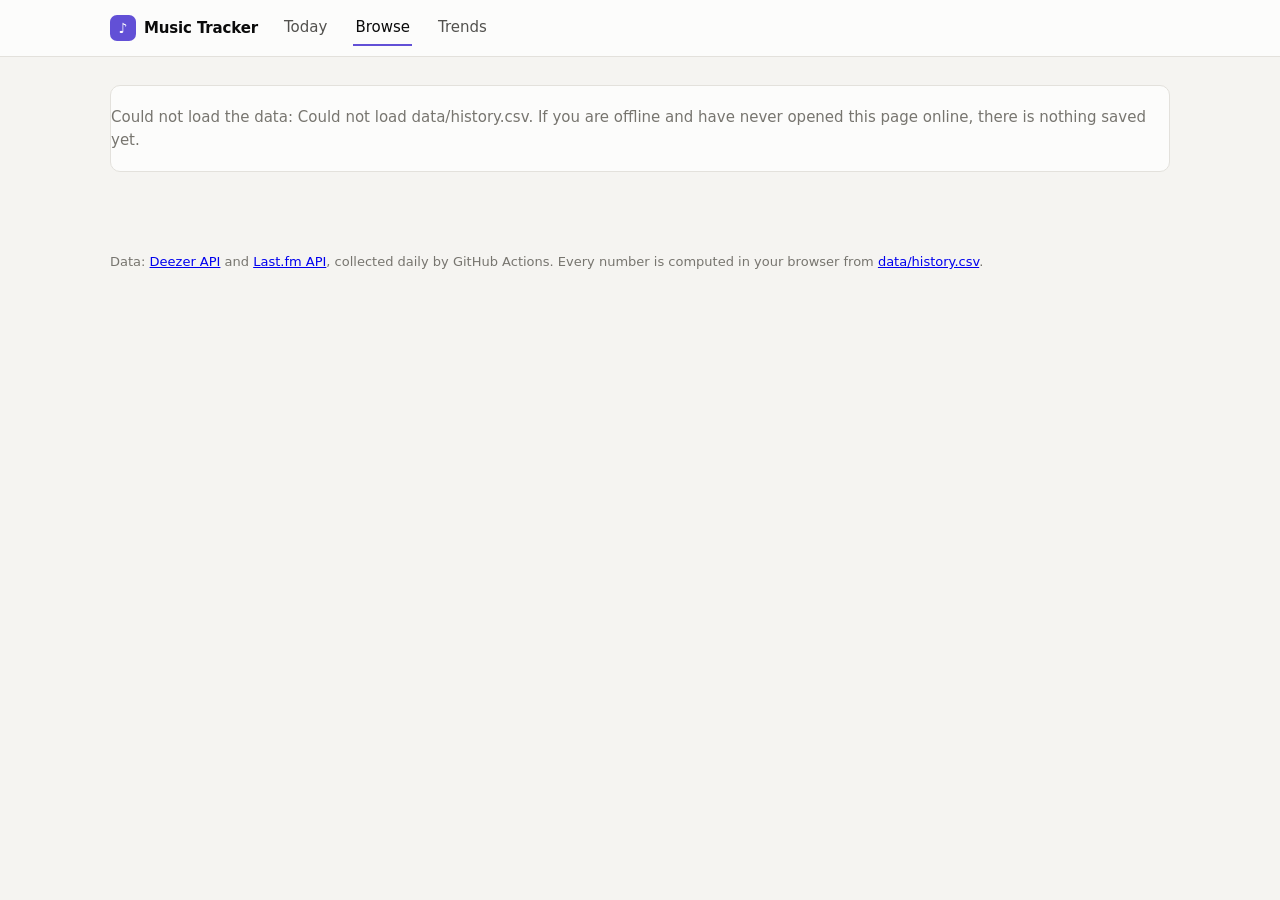
==== site/browse.html @ 7ea9a16c "Add shared layout, charts and the Today page Co-Authored-By: Claude Opus 5.5 <noreply@anthropic.com>" ====
<!DOCTYPE html>
<html lang="en">
<head>
  <meta charset="utf-8">
  <meta name="viewport" content="width=device-width, initial-scale=1">
  <title>Browse · Music Tracker</title>
  <meta name="description" content="Daily Deezer and Last.fm numbers for 15 artists.">
  <meta name="theme-color" content="#6250d6">
  <link rel="manifest" href="manifest.webmanifest">
  <link rel="icon" href="icons/icon.svg" type="image/svg+xml">
  <link rel="apple-touch-icon" href="icons/icon-192.png">
  <link rel="stylesheet" href="css/style.css">
</head>
<body>
  <main id="app"><p class="muted">Loading…</p></main>
  <footer>Data: <a href="https://developers.deezer.com/api">Deezer API</a> and <a href="https://www.last.fm/api">Last.fm API</a>, collected daily by GitHub Actions. Every number is computed in your browser from <a href="data/history.csv">data/history.csv</a>.</footer>
  <script type="module" src="js/browse.js"></script>
</body>
</html>
---- site/css/style.css ----
/* One set of fonts and colors for all three pages. */
:root {
  color-scheme: light;
  --font: "Inter", "Segoe UI", system-ui, -apple-system, Roboto, Helvetica, Arial, sans-serif;
  --mono: ui-monospace, "SF Mono", Menlo, Consolas, monospace;
  --bg: #f5f4f1;
  --surface-1: #fcfcfb;
  --border: #e3e1dc;
  --grid: #ebe9e4;
  --text-primary: #0b0b0b;
  --text-secondary: #52514e;
  --text-muted: #77756f;
  --accent: #6250d6;
  --accent-ink: #ffffff;
  --up: #1a7f37;
  --down: #c4342f;
  --good: #1a7f37;
  --critical: #c4342f;
  --series-1: #2a78d6; --series-2: #eb6834; --series-3: #1baf7a; --series-4: #eda100;
  --series-5: #e87ba4; --series-6: #008300; --series-7: #6250d6; --series-8: #e34948;
  --star: #e0a100;
  --radius: 10px;
}
@media (prefers-color-scheme: dark) {
  :root {
    color-scheme: dark;
    --bg: #121211;
    --surface-1: #1a1a19;
    --border: #2f2f2c;
    --grid: #2a2a28;
    --text-primary: #f0efec;
    --text-secondary: #c3c2b7;
    --text-muted: #98978f;
    --accent: #9085e9;
    --accent-ink: #121211;
    --up: #4cc26a;
    --down: #ef7470;
    --good: #4cc26a;
    --critical: #ef7470;
    --series-1: #3987e5; --series-2: #d95926; --series-3: #199e70; --series-4: #c98500;
    --series-5: #d55181; --series-6: #0ca30c; --series-7: #9085e9; --series-8: #e66767;
  }
}

* { box-sizing: border-box; }
html, body { margin: 0; }
body {
  font-family: var(--font);
  background: var(--bg);
  color: var(--text-primary);
  line-height: 1.5;
  font-size: 15px;
}

/* Navigation bar (shared, injected by common.js) */
.nav {
  position: sticky; top: 0; z-index: 10;
  background: var(--surface-1);
  border-bottom: 1px solid var(--border);
}
.nav-inner {
  max-width: 1100px; margin: 0 auto; padding: 0 20px;
  display: flex; align-items: center; gap: 24px; height: 56px;
}
.brand { font-weight: 700; letter-spacing: -0.01em; color: var(--text-primary); text-decoration: none; display: flex; align-items: center; gap: 8px; }
.brand-mark { width: 26px; height: 26px; border-radius: 7px; background: var(--accent); display: grid; place-items: center; color: var(--accent-ink); font-size: 14px; }
.nav a.tab { color: var(--text-secondary); text-decoration: none; padding: 6px 2px; border-bottom: 2px solid transparent; font-weight: 500; }
.nav a.tab:hover { color: var(--text-primary); }
.nav a.tab[aria-current="page"] { color: var(--text-primary); border-bottom-color: var(--accent); }
.nav .spacer { flex: 1; }
.offline-badge { font-size: 12px; color: var(--text-secondary); border: 1px solid var(--border); border-radius: 999px; padding: 2px 10px; display: none; }
body.offline .offline-badge { display: inline-block; }

main { max-width: 1100px; margin: 0 auto; padding: 28px 20px 60px; }
h1 { font-size: 28px; letter-spacing: -0.02em; margin: 0 0 4px; }
h2 { font-size: 19px; letter-spacing: -0.01em; margin: 0 0 8px; }
.lede { color: var(--text-secondary); margin: 0 0 24px; }
.muted { color: var(--text-muted); }
.small { font-size: 13px; }

.card {
  background: var(--surface-1);
  border: 1px solid var(--border);
  border-radius: var(--radius);
  padding: 18px 20px;
  margin-bottom: 20px;
}

/* Stat tiles */
.tiles { display: grid; grid-template-columns: repeat(auto-fit, minmax(160px, 1fr)); gap: 12px; margin-bottom: 20px; }
.tile { background: var(--surface-1); border: 1px solid var(--border); border-radius: var(--radius); padding: 14px 16px; }
.tile .label { font-size: 12px; color: var(--text-secondary); text-transform: uppercase; letter-spacing: .04em; }
.tile .value { font-size: 26px; font-weight: 650; letter-spacing: -0.02em; font-variant-numeric: tabular-nums; }
.tile .sub { font-size: 13px; color: var(--text-muted); }

/* Source status */
.sources { display: flex; flex-wrap: wrap; gap: 10px; }
.source { display: flex; align-items: center; gap: 8px; border: 1px solid var(--border); border-radius: 999px; padding: 4px 12px 4px 8px; }
.dot { width: 18px; height: 18px; border-radius: 50%; display: grid; place-items: center; font-size: 11px; color: #fff; font-weight: 700; }
.dot.ok { background: var(--good); }
.dot.fail { background: var(--critical); }

/* Tables */
.table-wrap { overflow-x: auto; }
table { width: 100%; border-collapse: collapse; font-variant-numeric: tabular-nums; }
th, td { text-align: left; padding: 8px 10px; border-bottom: 1px solid var(--grid); white-space: nowrap; }
th { font-size: 12px; text-transform: uppercase; letter-spacing: .04em; color: var(--text-secondary); font-weight: 600; }
td.num, th.num { text-align: right; }
tr:last-child td { border-bottom: none; }
.delta { font-size: 12px; display: block; }
.delta.up { color: var(--up); }
.delta.down { color: var(--down); }
.delta.flat { color: var(--text-muted); }
th.sortable { cursor: pointer; user-select: none; }
th.sortable:hover { color: var(--text-primary); }
th .arrow { display: inline-block; width: 1em; color: var(--accent); }
.genre-pill { font-size: 12px; border: 1px solid var(--border); border-radius: 999px; padding: 1px 8px; color: var(--text-secondary); }

/* Controls */
.controls { display: flex; flex-wrap: wrap; gap: 12px; align-items: end; margin-bottom: 16px; }
.control { display: flex; flex-direction: column; gap: 4px; font-size: 12px; color: var(--text-secondary); }
input[type="search"], select {
  font: inherit; font-size: 14px; color: var(--text-primary);
  background: var(--surface-1); border: 1px solid var(--border); border-radius: 8px; padding: 7px 10px; min-width: 150px;
}
input[type="search"] { min-width: 220px; }
.check { display: flex; align-items: center; gap: 6px; font-size: 14px; color: var(--text-primary); }
button { font: inherit; }
.star-btn { background: none; border: none; cursor: pointer; font-size: 20px; line-height: 1; color: var(--text-muted); padding: 2px 4px; }
.star-btn[aria-pressed="true"] { color: var(--star); }
.chips { display: flex; flex-wrap: wrap; gap: 6px; }
.chip { display: inline-flex; align-items: center; gap: 6px; border: 1px solid var(--border); border-radius: 999px; padding: 3px 10px; font-size: 13px; cursor: pointer; background: var(--surface-1); color: var(--text-secondary); }
.chip[aria-pressed="true"] { color: var(--text-primary); border-color: var(--text-secondary); }
.chip .swatch { width: 10px; height: 10px; border-radius: 3px; background: var(--grid); }

/* Charts */
.chart { position: relative; width: 100%; }
.chart svg { display: block; width: 100%; height: auto; overflow: visible; }
.chart text { font-family: var(--font); fill: var(--text-secondary); font-size: 12px; }
.chart .axis line, .chart .grid line { stroke: var(--grid); }
.chart .baseline { stroke: var(--text-muted); }
.legend { display: flex; flex-wrap: wrap; gap: 12px; font-size: 13px; color: var(--text-secondary); margin: 8px 0 0; }
.legend span::before { content: ""; display: inline-block; width: 10px; height: 10px; border-radius: 3px; margin-right: 6px; background: var(--c); vertical-align: -1px; }
.tooltip {
  position: absolute; pointer-events: none; z-index: 5;
  background: var(--surface-1); color: var(--text-primary);
  border: 1px solid var(--border); border-radius: 8px; padding: 8px 10px;
  box-shadow: 0 4px 16px rgba(0,0,0,.12); font-size: 13px; min-width: 140px;
  opacity: 0; transition: opacity .08s;
}
.tooltip .t-title { font-weight: 600; margin-bottom: 4px; }
.tooltip .t-row { display: flex; gap: 8px; justify-content: space-between; font-variant-numeric: tabular-nums; }
.tooltip .t-key::before { content: ""; display: inline-block; width: 8px; height: 8px; border-radius: 2px; background: var(--c); margin-right: 6px; }

/* Trends findings */
.finding h2 { font-size: 20px; }
.finding p { color: var(--text-secondary); max-width: 75ch; }
.finding .how { font-size: 13px; color: var(--text-muted); }
details summary { cursor: pointer; color: var(--text-secondary); font-size: 13px; margin-top: 8px; }

.empty { color: var(--text-muted); padding: 20px 0; }
footer { max-width: 1100px; margin: 0 auto; padding: 0 20px 40px; color: var(--text-muted); font-size: 13px; }
@media (max-width: 640px) {
  .nav-inner { gap: 14px; }
  .brand span.name { display: none; }
}
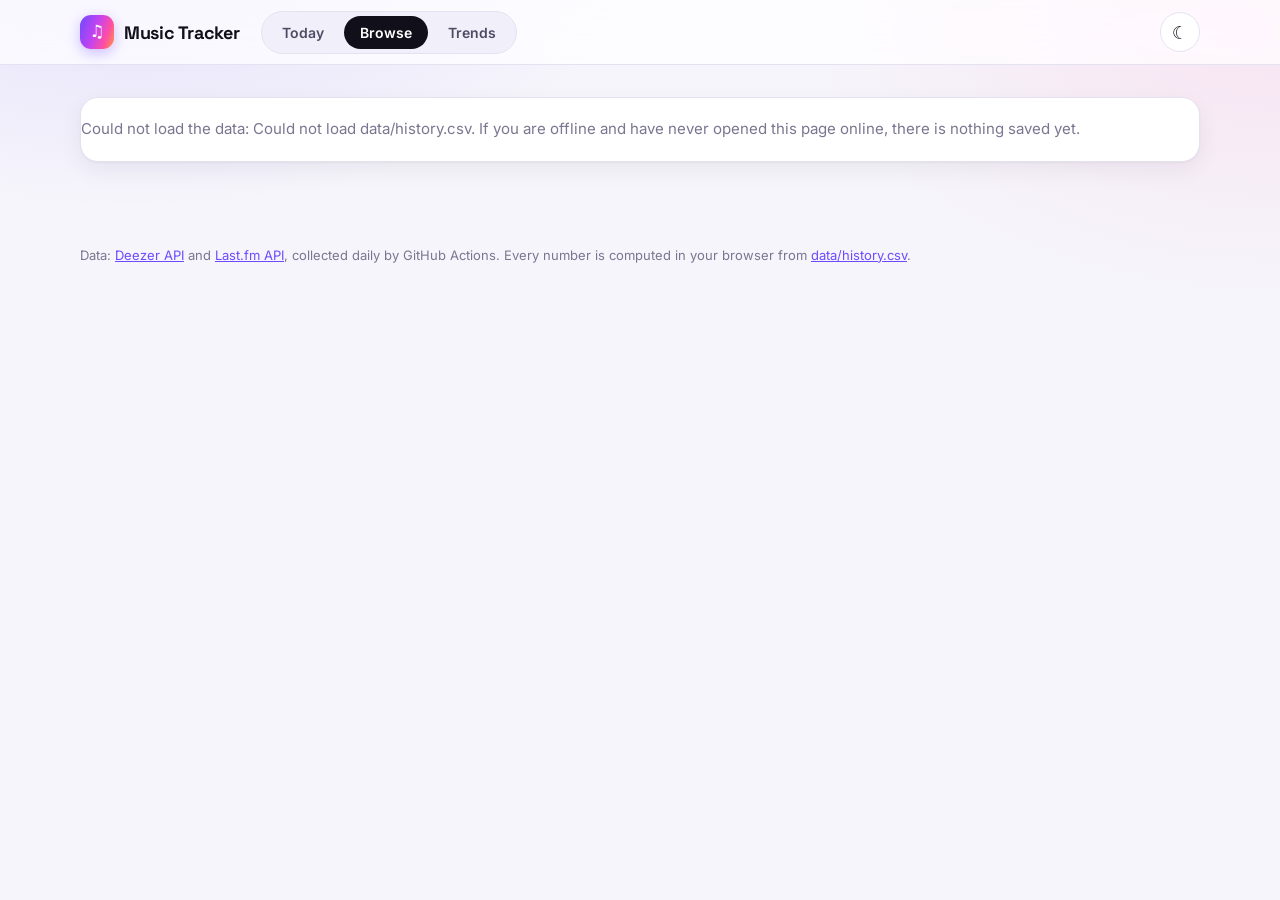
==== commit eede7715: "Redesign: new fonts, light and dark themes with a toggle, artist pop-up card Co-Authored-By: Claude " ====
--- a/site/browse.html
+++ b/site/browse.html
@@ -5,10 +5,20 @@
   <meta name="viewport" content="width=device-width, initial-scale=1">
   <title>Browse · Music Tracker</title>
   <meta name="description" content="Daily Deezer and Last.fm numbers for 15 artists.">
-  <meta name="theme-color" content="#6250d6">
+  <meta name="theme-color" content="#0b0a12">
   <link rel="manifest" href="manifest.webmanifest">
   <link rel="icon" href="icons/icon.svg" type="image/svg+xml">
   <link rel="apple-touch-icon" href="icons/icon-192.png">
+  <script>
+    // Apply the saved theme (or the system's) before the page paints, so there is no flash.
+    (function () {
+      var t = null;
+      try { t = JSON.parse(localStorage.getItem("music-tracker-theme")); } catch (e) {}
+      if (t !== "light" && t !== "dark") t = matchMedia("(prefers-color-scheme: dark)").matches ? "dark" : "light";
+      document.documentElement.dataset.theme = t;
+    })();
+  </script>
+  <link rel="preload" href="fonts/space-grotesk.woff2" as="font" type="font/woff2" crossorigin>
   <link rel="stylesheet" href="css/style.css">
 </head>
 <body>
--- a/site/css/style.css
+++ b/site/css/style.css
@@ -1,166 +1,363 @@
-/* One set of fonts and colors for all three pages. */
-:root {
+/* One set of fonts and colors for all three pages, in a light and a dark theme.
+   The theme is set on <html data-theme="light|dark"> by the small script in each page's <head>. */
+@font-face { font-family: "Inter"; src: url("../fonts/inter.woff2") format("woff2"); font-weight: 100 900; font-display: swap; }
+@font-face { font-family: "Space Grotesk"; src: url("../fonts/space-grotesk.woff2") format("woff2"); font-weight: 300 700; font-display: swap; }
+
+:root, [data-theme="light"] {
   color-scheme: light;
-  --font: "Inter", "Segoe UI", system-ui, -apple-system, Roboto, Helvetica, Arial, sans-serif;
-  --mono: ui-monospace, "SF Mono", Menlo, Consolas, monospace;
-  --bg: #f5f4f1;
-  --surface-1: #fcfcfb;
-  --border: #e3e1dc;
-  --grid: #ebe9e4;
-  --text-primary: #0b0b0b;
-  --text-secondary: #52514e;
-  --text-muted: #77756f;
-  --accent: #6250d6;
+  --font: "Inter", system-ui, -apple-system, "Segoe UI", Roboto, sans-serif;
+  --display: "Space Grotesk", "Inter", system-ui, sans-serif;
+  --bg: #f6f5fb;
+  --bg-glow-1: rgba(124, 92, 255, .16);
+  --bg-glow-2: rgba(255, 92, 168, .12);
+  --surface-1: #ffffff;
+  --surface-2: #f1effa;
+  --nav-bg: rgba(255, 255, 255, .72);
+  --border: #e5e2f0;
+  --grid: #ece9f5;
+  --text-primary: #110f1a;
+  --text-secondary: #4f4b63;
+  --text-muted: #7a7690;
+  --accent: #6d4aff;
+  --accent-2: #ff4fa3;
+  --accent-3: #ff9a3c;
   --accent-ink: #ffffff;
-  --up: #1a7f37;
-  --down: #c4342f;
-  --good: #1a7f37;
-  --critical: #c4342f;
+  --grad: linear-gradient(110deg, #6d4aff 0%, #c443f0 45%, #ff4fa3 75%, #ff9a3c 100%);
+  --up: #12804a;
+  --down: #d1335b;
+  --up-bg: rgba(18, 128, 74, .10);
+  --down-bg: rgba(209, 51, 91, .10);
+  --good: #12804a;
+  --critical: #d1335b;
   --series-1: #2a78d6; --series-2: #eb6834; --series-3: #1baf7a; --series-4: #eda100;
   --series-5: #e87ba4; --series-6: #008300; --series-7: #6250d6; --series-8: #e34948;
-  --star: #e0a100;
-  --radius: 10px;
-}
-@media (prefers-color-scheme: dark) {
-  :root {
-    color-scheme: dark;
-    --bg: #121211;
-    --surface-1: #1a1a19;
-    --border: #2f2f2c;
-    --grid: #2a2a28;
-    --text-primary: #f0efec;
-    --text-secondary: #c3c2b7;
-    --text-muted: #98978f;
-    --accent: #9085e9;
-    --accent-ink: #121211;
-    --up: #4cc26a;
-    --down: #ef7470;
-    --good: #4cc26a;
-    --critical: #ef7470;
-    --series-1: #3987e5; --series-2: #d95926; --series-3: #199e70; --series-4: #c98500;
-    --series-5: #d55181; --series-6: #0ca30c; --series-7: #9085e9; --series-8: #e66767;
-  }
+  --star: #f5a400;
+  --shadow: 0 1px 2px rgba(17, 15, 26, .04), 0 8px 24px rgba(17, 15, 26, .06);
+  --shadow-lift: 0 2px 4px rgba(17, 15, 26, .06), 0 16px 40px rgba(17, 15, 26, .12);
+  --radius: 18px;
+}
+[data-theme="dark"] {
+  color-scheme: dark;
+  --bg: #0b0a12;
+  --bg-glow-1: rgba(124, 92, 255, .22);
+  --bg-glow-2: rgba(255, 79, 163, .14);
+  --surface-1: #15131f;
+  --surface-2: #1d1a2b;
+  --nav-bg: rgba(11, 10, 18, .7);
+  --border: #2a2640;
+  --grid: #24213a;
+  --text-primary: #f4f2fb;
+  --text-secondary: #c2bed6;
+  --text-muted: #8e89a6;
+  --accent: #9b85ff;
+  --accent-2: #ff6fb5;
+  --accent-ink: #0b0a12;
+  --grad: linear-gradient(110deg, #8f78ff 0%, #d264f5 45%, #ff6fb5 75%, #ffb066 100%);
+  --up: #3ddc84;
+  --down: #ff6b8b;
+  --up-bg: rgba(61, 220, 132, .12);
+  --down-bg: rgba(255, 107, 139, .12);
+  --good: #3ddc84;
+  --critical: #ff6b8b;
+  --series-1: #3987e5; --series-2: #d95926; --series-3: #199e70; --series-4: #c98500;
+  --series-5: #d55181; --series-6: #0ca30c; --series-7: #9085e9; --series-8: #e66767;
+  --shadow: 0 1px 2px rgba(0, 0, 0, .3), 0 8px 24px rgba(0, 0, 0, .25);
+  --shadow-lift: 0 2px 6px rgba(0, 0, 0, .4), 0 18px 44px rgba(0, 0, 0, .45);
 }
 
 * { box-sizing: border-box; }
 html, body { margin: 0; }
 body {
   font-family: var(--font);
-  background: var(--bg);
+  background:
+    radial-gradient(900px 500px at 10% -10%, var(--bg-glow-1), transparent 60%),
+    radial-gradient(800px 500px at 100% 0%, var(--bg-glow-2), transparent 60%),
+    var(--bg);
+  background-attachment: fixed;
   color: var(--text-primary);
   line-height: 1.5;
   font-size: 15px;
-}
-
-/* Navigation bar (shared, injected by common.js) */
+  -webkit-font-smoothing: antialiased;
+  transition: background-color .3s, color .3s;
+}
+a { color: var(--accent); }
+code { font-family: ui-monospace, Menlo, Consolas, monospace; font-size: .9em; background: var(--surface-2); padding: 1px 6px; border-radius: 6px; }
+
+/* ---------- navigation ---------- */
 .nav {
-  position: sticky; top: 0; z-index: 10;
-  background: var(--surface-1);
+  position: sticky; top: 0; z-index: 30;
+  background: var(--nav-bg);
+  backdrop-filter: saturate(1.6) blur(16px);
+  -webkit-backdrop-filter: saturate(1.6) blur(16px);
   border-bottom: 1px solid var(--border);
 }
-.nav-inner {
-  max-width: 1100px; margin: 0 auto; padding: 0 20px;
-  display: flex; align-items: center; gap: 24px; height: 56px;
-}
-.brand { font-weight: 700; letter-spacing: -0.01em; color: var(--text-primary); text-decoration: none; display: flex; align-items: center; gap: 8px; }
-.brand-mark { width: 26px; height: 26px; border-radius: 7px; background: var(--accent); display: grid; place-items: center; color: var(--accent-ink); font-size: 14px; }
-.nav a.tab { color: var(--text-secondary); text-decoration: none; padding: 6px 2px; border-bottom: 2px solid transparent; font-weight: 500; }
+.nav-inner { max-width: 1160px; margin: 0 auto; padding: 0 20px; display: flex; align-items: center; gap: 8px; height: 64px; }
+.brand { font-family: var(--display); font-weight: 700; font-size: 18px; letter-spacing: -0.02em; color: var(--text-primary); text-decoration: none; display: flex; align-items: center; gap: 10px; margin-right: 14px; }
+.brand-mark { width: 34px; height: 34px; border-radius: 11px; background: var(--grad); display: grid; place-items: center; color: #fff; font-size: 17px; box-shadow: 0 4px 14px rgba(109, 74, 255, .35); }
+.tabs { display: flex; gap: 4px; background: var(--surface-2); padding: 4px; border-radius: 999px; border: 1px solid var(--border); }
+.nav a.tab { color: var(--text-secondary); text-decoration: none; padding: 6px 16px; border-radius: 999px; font-weight: 600; font-size: 14px; transition: color .15s, background .15s; }
 .nav a.tab:hover { color: var(--text-primary); }
-.nav a.tab[aria-current="page"] { color: var(--text-primary); border-bottom-color: var(--accent); }
+.nav a.tab[aria-current="page"] { color: var(--accent-ink); background: var(--text-primary); }
+[data-theme="dark"] .nav a.tab[aria-current="page"] { background: var(--text-primary); color: #0b0a12; }
 .nav .spacer { flex: 1; }
-.offline-badge { font-size: 12px; color: var(--text-secondary); border: 1px solid var(--border); border-radius: 999px; padding: 2px 10px; display: none; }
+.offline-badge { font-size: 12px; color: var(--text-secondary); border: 1px solid var(--border); border-radius: 999px; padding: 3px 10px; display: none; }
 body.offline .offline-badge { display: inline-block; }
-
-main { max-width: 1100px; margin: 0 auto; padding: 28px 20px 60px; }
-h1 { font-size: 28px; letter-spacing: -0.02em; margin: 0 0 4px; }
-h2 { font-size: 19px; letter-spacing: -0.01em; margin: 0 0 8px; }
-.lede { color: var(--text-secondary); margin: 0 0 24px; }
+.icon-btn {
+  width: 40px; height: 40px; border-radius: 999px; border: 1px solid var(--border);
+  background: var(--surface-1); color: var(--text-primary); cursor: pointer;
+  display: grid; place-items: center; font-size: 18px; transition: transform .2s, background .2s;
+}
+.icon-btn:hover { transform: rotate(-12deg) scale(1.06); }
+.icon-btn:focus-visible, button:focus-visible, a:focus-visible, select:focus-visible, input:focus-visible { outline: 2px solid var(--accent); outline-offset: 2px; }
+
+/* ---------- layout ---------- */
+main { max-width: 1160px; margin: 0 auto; padding: 32px 20px 64px; }
+h1 { font-family: var(--display); font-size: clamp(34px, 5vw, 52px); line-height: 1.05; letter-spacing: -0.035em; margin: 0 0 10px; }
+.grad-text { background: var(--grad); -webkit-background-clip: text; background-clip: text; color: transparent; }
+h2 { font-family: var(--display); font-size: 21px; letter-spacing: -0.02em; margin: 0 0 6px; }
+.lede { color: var(--text-secondary); margin: 0 0 26px; font-size: 16px; max-width: 75ch; }
 .muted { color: var(--text-muted); }
 .small { font-size: 13px; }
+.eyebrow { font-size: 12px; font-weight: 700; letter-spacing: .08em; text-transform: uppercase; color: var(--text-muted); }
 
 .card {
   background: var(--surface-1);
   border: 1px solid var(--border);
   border-radius: var(--radius);
-  padding: 18px 20px;
+  padding: 22px 24px;
   margin-bottom: 20px;
-}
-
-/* Stat tiles */
-.tiles { display: grid; grid-template-columns: repeat(auto-fit, minmax(160px, 1fr)); gap: 12px; margin-bottom: 20px; }
-.tile { background: var(--surface-1); border: 1px solid var(--border); border-radius: var(--radius); padding: 14px 16px; }
-.tile .label { font-size: 12px; color: var(--text-secondary); text-transform: uppercase; letter-spacing: .04em; }
-.tile .value { font-size: 26px; font-weight: 650; letter-spacing: -0.02em; font-variant-numeric: tabular-nums; }
+  box-shadow: var(--shadow);
+}
+.card-head { display: flex; justify-content: space-between; align-items: baseline; gap: 12px; flex-wrap: wrap; margin-bottom: 12px; }
+
+.live { display: inline-flex; align-items: center; gap: 8px; font-size: 13px; font-weight: 600; color: var(--text-secondary); background: var(--surface-1); border: 1px solid var(--border); padding: 5px 12px 5px 10px; border-radius: 999px; }
+.live .pulse { width: 8px; height: 8px; border-radius: 50%; background: var(--good); box-shadow: 0 0 0 0 var(--good); animation: pulse 2s infinite; }
+@keyframes pulse { 0% { box-shadow: 0 0 0 0 color-mix(in srgb, var(--good) 60%, transparent); } 70% { box-shadow: 0 0 0 8px transparent; } 100% { box-shadow: 0 0 0 0 transparent; } }
+
+/* ---------- avatars ---------- */
+.avatar { width: 40px; height: 40px; border-radius: 50%; object-fit: cover; flex: none; background: var(--surface-2); display: inline-grid; place-items: center; font-family: var(--display); font-weight: 700; color: var(--text-secondary); font-size: 14px; }
+.avatar.lg { width: 76px; height: 76px; font-size: 26px; }
+.avatar.xl { width: 104px; height: 104px; font-size: 34px; }
+.avatar.sm { width: 28px; height: 28px; font-size: 11px; }
+.avatar.xs { width: 20px; height: 20px; font-size: 9px; }
+.ring { padding: 3px; border-radius: 50%; background: var(--grad); display: inline-flex; }
+.ring .avatar { border: 3px solid var(--surface-1); }
+.who { display: flex; align-items: center; gap: 12px; min-width: 0; }
+.who .name { font-weight: 650; }
+.clickable { cursor: pointer; }
+
+/* ---------- spotlight (Today) ---------- */
+.spotlight { display: grid; grid-template-columns: 1.4fr 1fr 1fr; gap: 16px; margin-bottom: 20px; }
+.spot {
+  position: relative; overflow: hidden;
+  background: var(--surface-1); border: 1px solid var(--border); border-radius: var(--radius);
+  padding: 22px; box-shadow: var(--shadow); cursor: pointer;
+  transition: transform .2s ease, box-shadow .2s ease;
+}
+.spot:hover { transform: translateY(-3px); box-shadow: var(--shadow-lift); }
+.spot.hero { background: var(--grad); color: #fff; border: none; }
+.spot.hero .eyebrow, .spot.hero .muted { color: rgba(255, 255, 255, .85); }
+.spot.hero .ring { background: rgba(255, 255, 255, .9); }
+.spot.hero .ring .avatar { border-color: transparent; }
+.spot .big { font-family: var(--display); font-size: 40px; font-weight: 700; letter-spacing: -0.03em; line-height: 1.05; margin: 14px 0 4px; font-variant-numeric: tabular-nums; }
+.spot.hero .big { font-size: 54px; }
+.spot .artist { font-family: var(--display); font-size: 20px; font-weight: 700; letter-spacing: -0.02em; }
+.spot.hero::after { content: ""; position: absolute; right: -40px; top: -40px; width: 140px; height: 140px; border-radius: 50%; background: radial-gradient(circle, rgba(255,255,255,.25), transparent 70%); }
+
+/* ---------- tiles ---------- */
+.tiles { display: grid; grid-template-columns: repeat(auto-fit, minmax(170px, 1fr)); gap: 14px; margin-bottom: 20px; }
+.tile { background: var(--surface-1); border: 1px solid var(--border); border-radius: var(--radius); padding: 16px 18px; box-shadow: var(--shadow); }
+.tile .label { font-size: 12px; color: var(--text-muted); text-transform: uppercase; letter-spacing: .06em; font-weight: 700; }
+.tile .value { font-family: var(--display); font-size: 34px; font-weight: 700; letter-spacing: -0.03em; font-variant-numeric: tabular-nums; }
 .tile .sub { font-size: 13px; color: var(--text-muted); }
 
-/* Source status */
+/* ---------- sources ---------- */
 .sources { display: flex; flex-wrap: wrap; gap: 10px; }
-.source { display: flex; align-items: center; gap: 8px; border: 1px solid var(--border); border-radius: 999px; padding: 4px 12px 4px 8px; }
-.dot { width: 18px; height: 18px; border-radius: 50%; display: grid; place-items: center; font-size: 11px; color: #fff; font-weight: 700; }
+.source { display: flex; align-items: center; gap: 10px; border: 1px solid var(--border); background: var(--surface-2); border-radius: 999px; padding: 6px 14px 6px 8px; }
+.dot { width: 22px; height: 22px; border-radius: 50%; display: grid; place-items: center; font-size: 12px; color: #fff; font-weight: 800; }
 .dot.ok { background: var(--good); }
 .dot.fail { background: var(--critical); }
 
-/* Tables */
-.table-wrap { overflow-x: auto; }
-table { width: 100%; border-collapse: collapse; font-variant-numeric: tabular-nums; }
-th, td { text-align: left; padding: 8px 10px; border-bottom: 1px solid var(--grid); white-space: nowrap; }
-th { font-size: 12px; text-transform: uppercase; letter-spacing: .04em; color: var(--text-secondary); font-weight: 600; }
-td.num, th.num { text-align: right; }
-tr:last-child td { border-bottom: none; }
-.delta { font-size: 12px; display: block; }
+/* ---------- movers list ---------- */
+.movers { display: grid; gap: 6px; }
+.mover {
+  display: grid; grid-template-columns: 28px minmax(170px, 1.3fr) minmax(120px, 1fr) 2fr auto; align-items: center; gap: 14px;
+  padding: 10px 12px; border-radius: 14px; cursor: pointer; transition: background .15s;
+}
+.mover:hover { background: var(--surface-2); }
+.mover .rank { font-family: var(--display); font-weight: 700; color: var(--text-muted); text-align: center; }
+.mover .meter { height: 10px; border-radius: 999px; background: var(--surface-2); overflow: hidden; }
+.mover .meter > span { display: block; height: 100%; border-radius: 999px; width: 0; transition: width .9s cubic-bezier(.2, .8, .2, 1); }
+.mover .meter > span.up { background: var(--up); }
+.mover .meter > span.down { background: var(--down); }
+.mover .vals { font-size: 13px; color: var(--text-muted); font-variant-numeric: tabular-nums; }
+.metric-chip { font-size: 12px; font-weight: 600; color: var(--text-secondary); background: var(--surface-2); border: 1px solid var(--border); border-radius: 999px; padding: 2px 10px; white-space: nowrap; justify-self: start; }
+
+/* change badges */
+.badge { display: inline-flex; align-items: center; gap: 4px; font-size: 12px; font-weight: 700; border-radius: 999px; padding: 2px 9px; font-variant-numeric: tabular-nums; white-space: nowrap; }
+.badge.up { color: var(--up); background: var(--up-bg); }
+.badge.down { color: var(--down); background: var(--down-bg); }
+.badge.flat { color: var(--text-muted); background: var(--surface-2); }
+.delta { font-size: 12px; display: block; margin-top: 2px; }
 .delta.up { color: var(--up); }
 .delta.down { color: var(--down); }
 .delta.flat { color: var(--text-muted); }
+
+/* ---------- tables ---------- */
+.table-wrap { overflow-x: auto; }
+table { width: 100%; border-collapse: collapse; font-variant-numeric: tabular-nums; }
+th, td { text-align: left; padding: 10px 12px; border-bottom: 1px solid var(--grid); white-space: nowrap; }
+th { font-size: 11px; text-transform: uppercase; letter-spacing: .07em; color: var(--text-muted); font-weight: 700; }
+td.num, th.num { text-align: right; }
+tr:last-child td { border-bottom: none; }
+tbody tr.clickable:hover td { background: var(--surface-2); }
 th.sortable { cursor: pointer; user-select: none; }
 th.sortable:hover { color: var(--text-primary); }
 th .arrow { display: inline-block; width: 1em; color: var(--accent); }
-.genre-pill { font-size: 12px; border: 1px solid var(--border); border-radius: 999px; padding: 1px 8px; color: var(--text-secondary); }
-
-/* Controls */
+.genre-pill { font-size: 12px; font-weight: 600; border-radius: 999px; padding: 2px 10px; color: var(--text-secondary); background: var(--surface-2); border: 1px solid var(--border); white-space: nowrap; }
+
+/* ---------- controls ---------- */
 .controls { display: flex; flex-wrap: wrap; gap: 12px; align-items: end; margin-bottom: 16px; }
-.control { display: flex; flex-direction: column; gap: 4px; font-size: 12px; color: var(--text-secondary); }
+.control { display: flex; flex-direction: column; gap: 6px; font-size: 12px; font-weight: 600; color: var(--text-muted); }
 input[type="search"], select {
   font: inherit; font-size: 14px; color: var(--text-primary);
-  background: var(--surface-1); border: 1px solid var(--border); border-radius: 8px; padding: 7px 10px; min-width: 150px;
-}
-input[type="search"] { min-width: 220px; }
-.check { display: flex; align-items: center; gap: 6px; font-size: 14px; color: var(--text-primary); }
+  background: var(--surface-2); border: 1px solid var(--border); border-radius: 12px; padding: 9px 12px; min-width: 150px;
+}
+.search { position: relative; }
+.search input { min-width: 260px; padding-left: 36px; }
+.search::before { content: "⌕"; position: absolute; left: 12px; bottom: 8px; font-size: 18px; color: var(--text-muted); }
+.kbd { font-family: ui-monospace, Menlo, monospace; font-size: 11px; border: 1px solid var(--border); border-bottom-width: 2px; border-radius: 6px; padding: 0 5px; color: var(--text-muted); }
+.check { display: flex; align-items: center; gap: 8px; font-size: 14px; color: var(--text-primary); font-weight: 600; cursor: pointer; }
 button { font: inherit; }
-.star-btn { background: none; border: none; cursor: pointer; font-size: 20px; line-height: 1; color: var(--text-muted); padding: 2px 4px; }
+.seg { display: inline-flex; background: var(--surface-2); border: 1px solid var(--border); border-radius: 999px; padding: 3px; }
+.seg button { border: none; background: none; color: var(--text-secondary); padding: 6px 14px; border-radius: 999px; cursor: pointer; font-weight: 600; font-size: 13px; }
+.seg button[aria-pressed="true"] { background: var(--surface-1); color: var(--text-primary); box-shadow: var(--shadow); }
+.chips { display: flex; flex-wrap: wrap; gap: 8px; }
+.chip {
+  display: inline-flex; align-items: center; gap: 8px; border: 1px solid var(--border); border-radius: 999px;
+  padding: 4px 12px 4px 5px; font-size: 13px; font-weight: 600; cursor: pointer; background: var(--surface-2); color: var(--text-secondary);
+  transition: transform .12s, border-color .15s, background .15s;
+}
+.chip.plain { padding: 6px 14px; }
+.chip:hover { transform: translateY(-1px); }
+.chip[aria-pressed="true"] { color: var(--text-primary); border-color: var(--text-primary); background: var(--surface-1); }
+.chip .swatch { width: 10px; height: 10px; border-radius: 3px; background: transparent; margin-right: -2px; }
+.star-btn { background: none; border: none; cursor: pointer; font-size: 22px; line-height: 1; color: var(--text-muted); padding: 4px; transition: transform .2s; }
+.star-btn:hover { transform: scale(1.15); }
 .star-btn[aria-pressed="true"] { color: var(--star); }
-.chips { display: flex; flex-wrap: wrap; gap: 6px; }
-.chip { display: inline-flex; align-items: center; gap: 6px; border: 1px solid var(--border); border-radius: 999px; padding: 3px 10px; font-size: 13px; cursor: pointer; background: var(--surface-1); color: var(--text-secondary); }
-.chip[aria-pressed="true"] { color: var(--text-primary); border-color: var(--text-secondary); }
-.chip .swatch { width: 10px; height: 10px; border-radius: 3px; background: var(--grid); }
-
-/* Charts */
+.star-btn.pop { animation: pop .45s ease; }
+@keyframes pop { 0% { transform: scale(1); } 40% { transform: scale(1.5) rotate(-15deg); } 100% { transform: scale(1); } }
+.btn {
+  display: inline-flex; align-items: center; gap: 8px; border: 1px solid var(--border); background: var(--surface-1); color: var(--text-primary);
+  padding: 8px 16px; border-radius: 999px; font-weight: 600; cursor: pointer;
+}
+.btn.primary { background: var(--text-primary); color: var(--bg); border-color: transparent; }
+
+/* ---------- artist cards (Browse) ---------- */
+.grid-cards { display: grid; grid-template-columns: repeat(auto-fill, minmax(250px, 1fr)); gap: 16px; }
+.acard {
+  position: relative; background: var(--surface-1); border: 1px solid var(--border); border-radius: var(--radius);
+  padding: 18px; box-shadow: var(--shadow); cursor: pointer;
+  transition: transform .2s ease, box-shadow .2s ease, border-color .2s;
+  animation: rise .4s ease both;
+}
+.acard:hover { transform: translateY(-4px); box-shadow: var(--shadow-lift); border-color: color-mix(in srgb, var(--accent) 40%, var(--border)); }
+.acard .star-btn { position: absolute; top: 12px; right: 10px; }
+.acard .name { font-family: var(--display); font-size: 18px; font-weight: 700; letter-spacing: -0.02em; }
+.acard .stats { display: grid; grid-template-columns: 1fr 1fr; gap: 10px 14px; margin: 14px 0 10px; }
+.acard .stat .k { font-size: 11px; color: var(--text-muted); font-weight: 700; text-transform: uppercase; letter-spacing: .05em; }
+.acard .stat .v { font-family: var(--display); font-size: 18px; font-weight: 700; font-variant-numeric: tabular-nums; }
+.acard .spark { height: 34px; margin-top: 8px; }
+.acard .spark svg { display: block; width: 100%; height: 34px; }
+.acard .track { font-size: 13px; color: var(--text-secondary); white-space: nowrap; overflow: hidden; text-overflow: ellipsis; }
+@keyframes rise { from { opacity: 0; transform: translateY(8px); } to { opacity: 1; transform: none; } }
+
+/* ---------- artist sheet (modal) ---------- */
+dialog.sheet {
+  border: 1px solid var(--border); border-radius: 26px; padding: 0; width: min(720px, calc(100vw - 24px));
+  background: var(--surface-1); color: var(--text-primary); box-shadow: var(--shadow-lift);
+}
+dialog.sheet::backdrop { background: rgba(8, 6, 16, .55); backdrop-filter: blur(6px); }
+dialog.sheet[open] { animation: sheetIn .28s cubic-bezier(.2, .8, .2, 1); }
+@keyframes sheetIn { from { opacity: 0; transform: translateY(24px) scale(.98); } to { opacity: 1; transform: none; } }
+.sheet-hero { position: relative; padding: 26px 26px 20px; background: var(--grad); color: #fff; display: flex; gap: 18px; align-items: center; }
+.sheet-hero .ring { background: rgba(255,255,255,.9); }
+.sheet-hero .ring .avatar { border-color: transparent; }
+.sheet-hero h2 { font-size: 30px; margin: 0; color: #fff; }
+.sheet-hero .genre-pill { background: rgba(255,255,255,.2); border-color: rgba(255,255,255,.35); color: #fff; }
+.sheet-hero .close { position: absolute; top: 14px; right: 14px; background: rgba(255,255,255,.2); border: none; color: #fff; }
+.sheet-hero .star-btn { color: rgba(255,255,255,.75); }
+.sheet-hero .star-btn[aria-pressed="true"] { color: #ffe08a; }
+.sheet-body { padding: 20px 26px 26px; }
+.sheet-stats { display: grid; grid-template-columns: 1fr 1fr; gap: 12px; }
+.sheet-stat { background: var(--surface-2); border-radius: 16px; padding: 14px 16px; }
+.sheet-stat .k { font-size: 12px; color: var(--text-muted); font-weight: 700; text-transform: uppercase; letter-spacing: .05em; }
+.sheet-stat .v { font-family: var(--display); font-size: 26px; font-weight: 700; font-variant-numeric: tabular-nums; letter-spacing: -0.02em; }
+.sheet-stat svg { display: block; width: 100%; height: 44px; margin-top: 6px; }
+.now-playing { display: flex; align-items: center; gap: 12px; margin-bottom: 16px; padding: 12px 14px; border-radius: 16px; background: var(--surface-2); }
+.eq { display: inline-flex; gap: 3px; align-items: flex-end; height: 18px; }
+.eq span { width: 4px; background: var(--accent-2); border-radius: 2px; animation: eq 1s ease-in-out infinite; }
+.eq span:nth-child(2) { animation-delay: .2s; } .eq span:nth-child(3) { animation-delay: .4s; } .eq span:nth-child(4) { animation-delay: .1s; }
+@keyframes eq { 0%, 100% { height: 4px; } 50% { height: 18px; } }
+
+/* ---------- leaderboard race (Trends) ---------- */
+.race { position: relative; }
+.race-row { position: absolute; left: 0; right: 0; height: 36px; display: grid; grid-template-columns: 28px 170px 1fr; align-items: center; gap: 10px; transition: transform .7s cubic-bezier(.2, .8, .2, 1); }
+.race-row .pos { font-family: var(--display); font-weight: 700; color: var(--text-muted); text-align: right; }
+.race-row .bar-wrap { position: relative; height: 26px; }
+.race-row .bar { height: 100%; border-radius: 0 8px 8px 0; background: var(--grad); transition: width .7s cubic-bezier(.2, .8, .2, 1); min-width: 2px; }
+.race-row .val { position: absolute; top: 50%; transform: translateY(-50%); font-size: 13px; font-weight: 700; font-variant-numeric: tabular-nums; color: var(--text-primary); transition: left .7s cubic-bezier(.2, .8, .2, 1); white-space: nowrap; padding-left: 8px; }
+.race-controls { display: flex; flex-wrap: wrap; align-items: center; gap: 12px; margin-bottom: 14px; }
+.race-controls input[type="range"] { flex: 1; min-width: 180px; accent-color: var(--accent); }
+.race-date { font-family: var(--display); font-weight: 700; font-size: 22px; min-width: 120px; font-variant-numeric: tabular-nums; }
+
+/* ---------- charts ---------- */
 .chart { position: relative; width: 100%; }
 .chart svg { display: block; width: 100%; height: auto; overflow: visible; }
-.chart text { font-family: var(--font); fill: var(--text-secondary); font-size: 12px; }
-.chart .axis line, .chart .grid line { stroke: var(--grid); }
+.chart text { font-family: var(--font); fill: var(--text-muted); font-size: 12px; }
+.chart .grid line { stroke: var(--grid); }
 .chart .baseline { stroke: var(--text-muted); }
-.legend { display: flex; flex-wrap: wrap; gap: 12px; font-size: 13px; color: var(--text-secondary); margin: 8px 0 0; }
+.legend { display: flex; flex-wrap: wrap; gap: 14px; font-size: 13px; color: var(--text-secondary); margin: 10px 0 0; }
 .legend span::before { content: ""; display: inline-block; width: 10px; height: 10px; border-radius: 3px; margin-right: 6px; background: var(--c); vertical-align: -1px; }
 .tooltip {
   position: absolute; pointer-events: none; z-index: 5;
   background: var(--surface-1); color: var(--text-primary);
-  border: 1px solid var(--border); border-radius: 8px; padding: 8px 10px;
-  box-shadow: 0 4px 16px rgba(0,0,0,.12); font-size: 13px; min-width: 140px;
-  opacity: 0; transition: opacity .08s;
-}
-.tooltip .t-title { font-weight: 600; margin-bottom: 4px; }
-.tooltip .t-row { display: flex; gap: 8px; justify-content: space-between; font-variant-numeric: tabular-nums; }
+  border: 1px solid var(--border); border-radius: 12px; padding: 10px 12px;
+  box-shadow: var(--shadow-lift); font-size: 13px; min-width: 150px;
+  opacity: 0; transition: opacity .1s;
+}
+.tooltip .t-title { font-weight: 700; margin-bottom: 4px; }
+.tooltip .t-row { display: flex; gap: 10px; justify-content: space-between; font-variant-numeric: tabular-nums; }
 .tooltip .t-key::before { content: ""; display: inline-block; width: 8px; height: 8px; border-radius: 2px; background: var(--c); margin-right: 6px; }
 
-/* Trends findings */
-.finding h2 { font-size: 20px; }
-.finding p { color: var(--text-secondary); max-width: 75ch; }
+/* ---------- findings ---------- */
+.finding h2 { font-size: 22px; }
+.finding p { color: var(--text-secondary); max-width: 78ch; }
 .finding .how { font-size: 13px; color: var(--text-muted); }
-details summary { cursor: pointer; color: var(--text-secondary); font-size: 13px; margin-top: 8px; }
+.finding .num-tag { font-family: var(--display); font-size: 12px; font-weight: 700; color: var(--accent); letter-spacing: .08em; }
+details summary { cursor: pointer; color: var(--text-secondary); font-size: 13px; margin-top: 10px; font-weight: 600; }
+
+/* ---------- toast ---------- */
+.toast-wrap { position: fixed; left: 50%; bottom: 24px; transform: translateX(-50%); z-index: 100; display: grid; gap: 8px; justify-items: center; pointer-events: none; }
+.toast { background: var(--text-primary); color: var(--bg); padding: 10px 18px; border-radius: 999px; font-weight: 600; font-size: 14px; box-shadow: var(--shadow-lift); animation: toastIn .25s ease, toastOut .3s ease 2.2s forwards; }
+@keyframes toastIn { from { opacity: 0; transform: translateY(12px); } to { opacity: 1; transform: none; } }
+@keyframes toastOut { to { opacity: 0; transform: translateY(8px); } }
 
 .empty { color: var(--text-muted); padding: 20px 0; }
-footer { max-width: 1100px; margin: 0 auto; padding: 0 20px 40px; color: var(--text-muted); font-size: 13px; }
+footer { max-width: 1160px; margin: 0 auto; padding: 0 20px 40px; color: var(--text-muted); font-size: 13px; }
+
+@media (max-width: 860px) {
+  .spotlight { grid-template-columns: 1fr; }
+  .mover { grid-template-columns: 24px 1fr auto; }
+  .mover .metric-chip, .mover .meter { display: none; }
+}
 @media (max-width: 640px) {
-  .nav-inner { gap: 14px; }
-  .brand span.name { display: none; }
-}
+  .brand .name { display: none; }
+  .nav a.tab { padding: 6px 11px; }
+  .sheet-stats { grid-template-columns: 1fr; }
+  .race-row { grid-template-columns: 22px 110px 1fr; }
+  .search input { min-width: 0; width: 100%; }
+}
+@media (prefers-reduced-motion: reduce) {
+  *, *::before, *::after { animation: none !important; transition: none !important; }
+}
